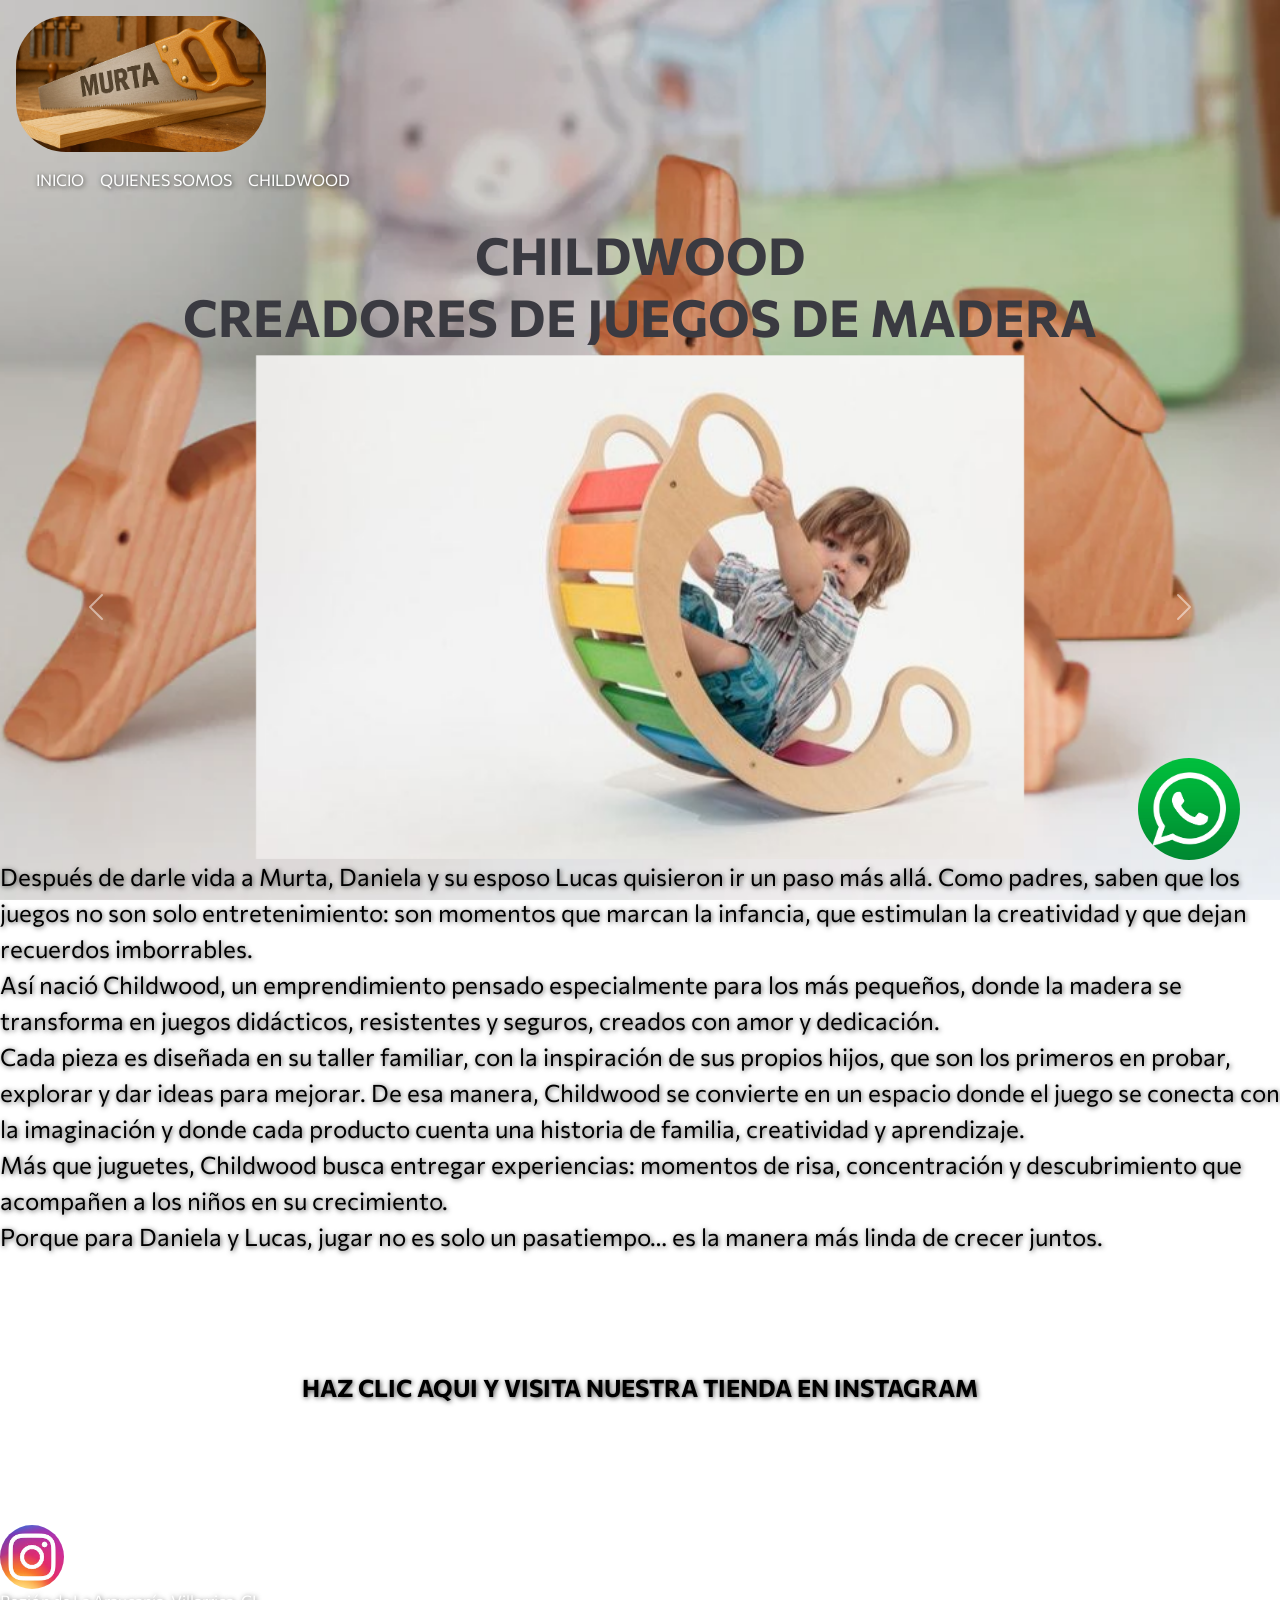
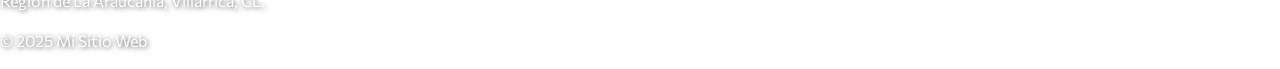
==== paginas/childwood.html @ 97a66475 "ultima correccion de html" ====
<!DOCTYPE html>
<html lang="es">

<head>
    <meta charset="UTF-8">
    <meta name="viewport" content="width=device-width, initial-scale=1.0">
    <title>CHILDWOOD</title>
    <!--LINK BOOSTRAP-->
    <link href="https://cdn.jsdelivr.net/npm/bootstrap@5.0.2/dist/css/bootstrap.min.css" rel="stylesheet"
        integrity="sha384-EVSTQN3/azprG1Anm3QDgpJLIm9Nao0Yz1ztcQTwFspd3yD65VohhpuuCOmLASjC" crossorigin="anonymous">
    <!--LINK CSS-->
    <link rel="stylesheet" href="../estilos/styless.css">
</head>

<body>

    <body class="bodychildwood">
        <!--HEADER-->
        <header class="encabezado">
            <a href="../index.html">
                <img src="../imagenes/murtalogo.jpg" alt="Logo Murta" class="logo">
            </a>

            <nav class="navbar navbar-expand-lg navbar-dark">
                <div class="container-fluid">
                    <button class="navbar-toggler" type="button" data-bs-toggle="collapse" data-bs-target="#navbarNav"
                        aria-controls="navbarNav" aria-expanded="false" aria-label="Toggle navigation">
                        <span class="navbar-toggler-icon"></span>
                    </button>
                    <div class="collapse navbar-collapse" id="navbarNav">
                        <ul class="navbar-nav">
                            <li class="nav-item"><a class="nav-link active" href="../index.html">INICIO</a></li>
                            <li class="nav-item"><a class="nav-link active" href="quienessomos.html">QUIENES SOMOS</a>
                            </li>
                            <li class="nav-item"><a class="nav-link active" href="childwood.html">CHILDWOOD</a></li>
                        </ul>
                    </div>
                </div>
            </nav>
        </header>
        <!--HEADER-->

        <main>
            <section class="childwood">
                <h1>CHILDWOOD <br> CREADORES DE JUEGOS DE MADERA</h1>
                <div id="carouselExampleControls" class="carousel slide" data-bs-ride="carousel">
                    <div class="carousel-inner">
                        <div class="carousel-item active">
                            <img src="../imagenes/juguete1.jpg" class="d-block mx-auto" alt="...">
                        </div>
                        <div class="carousel-item">
                            <img src="../imagenes/juguete2.jpg" class="d-block mx-auto" alt="...">
                        </div>
                        <div class="carousel-item">
                            <img src="../imagenes/juguete3.jpg" class="d-block mx-auto" alt="...">
                        </div>
                        <div class="carousel-item">
                            <img src="../imagenes/juguete4.jpg" class="d-block mx-auto" alt="...">
                        </div>
                    </div>
                    <button class="carousel-control-prev" type="button" data-bs-target="#carouselExampleControls"
                        data-bs-slide="prev">
                        <span class="carousel-control-prev-icon" aria-hidden="true"></span>
                        <span class="visually-hidden">Previous</span>
                    </button>
                    <button class="carousel-control-next" type="button" data-bs-target="#carouselExampleControls"
                        data-bs-slide="next">
                        <span class="carousel-control-next-icon" aria-hidden="true"></span>
                        <span class="visually-hidden">Next</span>
                    </button>
                </div>
                <p>Después de darle vida a Murta, Daniela y su esposo Lucas quisieron ir un paso más allá. Como padres,
                    saben que los juegos no son solo entretenimiento: son momentos que marcan la infancia, que estimulan
                    la creatividad y que dejan recuerdos imborrables.
                    <br>
                    Así nació Childwood, un emprendimiento pensado especialmente para los más pequeños, donde la madera
                    se transforma en juegos didácticos, resistentes y seguros, creados con amor y dedicación.
                    <br>
                    Cada pieza es diseñada en su taller familiar, con la inspiración de sus propios hijos, que son los
                    primeros en probar, explorar y dar ideas para mejorar. De esa manera, Childwood se convierte en un
                    espacio donde el juego se conecta con la imaginación y donde cada producto cuenta una historia de
                    familia, creatividad y aprendizaje.
                    <br>
                    Más que juguetes, Childwood busca entregar experiencias: momentos de risa, concentración y
                    descubrimiento que acompañen a los niños en su crecimiento.
                    <br>
                    Porque para Daniela y Lucas, jugar no es solo un pasatiempo… es la manera más linda de crecer
                    juntos.
                </p>

                <div class="clicaqui">
                    <a href="https://www.instagram.com/childwoodcl/" target="_blank">
        <h2>HAZ CLIC AQUI Y VISITA NUESTRA TIENDA EN INSTAGRAM</h2>
    </a>
                </div>
            </section>
        </main>

        <footer class="footerch">
            <a href="https://web.whatsapp.com/send?phone=56989200588" target="_blank">
                <img class="logowp" src="../imagenes/NuevoWP.jpg" alt="Logo WhatsApp">
            </a>
            <a href="https://www.instagram.com/childwoodcl/" target="_blank">
                <img src="../imagenes/ig.jpg" alt="Logo Instagram">
            </a>
            <p>Región de La Araucanía, Villarrica, CL.</p>
            <p>© 2025 Mi Sitio Web</p>
        </footer>
        <script src="https://cdn.jsdelivr.net/npm/bootstrap@5.0.2/dist/js/bootstrap.bundle.min.js"
            integrity="sha384-MrcW6ZMFYlzcLA8Nl+NtUVF0sA7MsXsP1UyJoMp4YLEuNSfAP+JcXn/tWtIaxVXM"
            crossorigin="anonymous"></script>
    </body>

</html>
---- estilos/styless.css ----
@import url('https://fonts.googleapis.com/css2?family=Commissioner:wght@100..900&display=swap');
* {
    margin: 0;
    padding: 0;
    box-sizing: border-box;
}

/*-------------------------------MAQUETADO DEL INDEX-------------------------------*/

    /*HEADER*/

body{
    font-family: "Commissioner", sans-serif;
}
.bodyindex{
    background-image: url("../imagenes/corte-router-cnc.jpg");
    background-size: cover;
    background-position: center;
    background-attachment: fixed;
}
/*.encabezado, .principal, .cotizar, footer {
    background-image: url("../imagenes/corte-router-cnc.jpg");
    background-size: cover;
    background-position: center;
    background-attachment: fixed; 
}*/
.encabezado {
    padding: 1rem;
    color: white;
    text-shadow: 1px 1px 5px rgba(0,0,0,0.7);
}
.logo {
    width: 20%;
    border-radius: 50px;
}

.navbar {
  background: transparent !important;
  display: flex;
  justify-content: center;
}


    /*MAIN*/

.principal {
    height: 100vh;
    display: flex;
    align-items: center;
    justify-content: center;
    color: white;
    text-shadow: 2px 2px 8px rgba(0,0,0,0.7);
}
.principal h1{
    font-weight: bold;
    font-size: 3.2rem;
    text-align: center;
    color: white;
}

.cotizar {
  text-align: center;
  margin-bottom: 0;
  padding: 0;
}

.cotizar h2 {
  font-weight: bold;
  font-size: 1.8rem;
  margin: 0;
  padding: 0;
  text-align: center;
  color: white;
  text-shadow: 2px 2px 8px rgba(0,0,0,0.7);
}

.card-group{
    margin-bottom: 0;
}
.clicaqui {
    text-align: center;
    margin: 30px auto;
}

.clicaqui h2 {
    display: inline-block;          /* permite que el H2 tenga fondo y padding */
    padding: 20px 40px;             /* espacio dentro del óvalo */
    border-radius: 50px;            /* óvalo redondeado */
    background-color: #ffffff;      /* fondo blanco */
    color: #000000;                 /* texto negro */
    font-size: 24px;
    font-weight: 700;
    cursor: pointer;                /* indica que es clickeable */
    transition: background-color 0.3s, color 0.3s; /* transición suave */
}

/* Hover: fondo negro y texto blanco */
.clicaqui h2:hover {
    background-color: #000000;
    color: #ffffff;
}
/*-------------------------------MAQUETADO DE QUIENES SOMOS-------------------------------*/

    /*HEADER*/
.bodyqs{
    background-image: url("../imagenes/carpinteria3jpg.jpg");
    background-size: cover;
    background-position: center;
    background-attachment: fixed;
}
.encabezado{
    padding: 1rem;
    color: white;
    text-shadow: 1px 1px 5px rgba(0,0,0,0.7);
}
/*.childwood,.encabezadoch, .footerch {
    background-image: url("../imagenes/conejitos.jpg");
    background-size: cover;
    background-position: center;
    background-attachment: fixed;
}*/
    /*MAIN*/
.cuerpoqs h1{
    font-weight: bold;
    font-size: 3.5rem;
    text-align: center;
    color: white;
    text-shadow: 1px 1px 5px rgba(0,0,0,0.7)
}
.cuerpoqs p{
    font-size: 1.5rem;
    color: white;
    text-shadow: 1px 1px 5px rgba(0,0,0,0.7);
    margin-bottom: 0;
}
.dani {
    display: block;
    margin: 0 auto;
    width: 60%;
}

/*-------------------------------MAQUETADO DE CHILDWOOD-------------------------------*/

    /*HEADER*/

.bodychildwood{
    background-image: url("../imagenes/conejitos.jpg");
    background-size: cover;
    background-position: center;
    background-attachment: fixed;
}
    /*MAIN*/

.childwood h1{
    font-weight: bold;
    font-size: 3.2rem;
    text-align: center;
    color: rgb(58, 58, 65);
}
.childwood p{
font-size: 1.5rem;
    color: black;
    text-shadow: 1px 1px 5px rgba(0,0,0,0.7);
    margin-bottom: 0;
}
.clicaqui{
    padding: 3rem;
    font-weight: bold;
    font-size: 3.5rem;
    text-align: center;
    color: white;
    text-shadow: 1px 1px 5px rgba(0,0,0,0.7)
}
.carousel-inner img {
  width: 60%;  
  object-fit: contain;
}
    /*FOOTER*/
footer{
    margin-top: 0;
    padding-top: 1rem;
    color: white;
    text-shadow: 1px 1px 5px rgba(0,0,0,0.7);
}

footer img{
    width: 5%;
    margin-top: auto;
    border-radius: 50%;
}

.logowp{
    position: fixed;
    bottom: 40px;
    right: 40px;
    width: 8%;
}
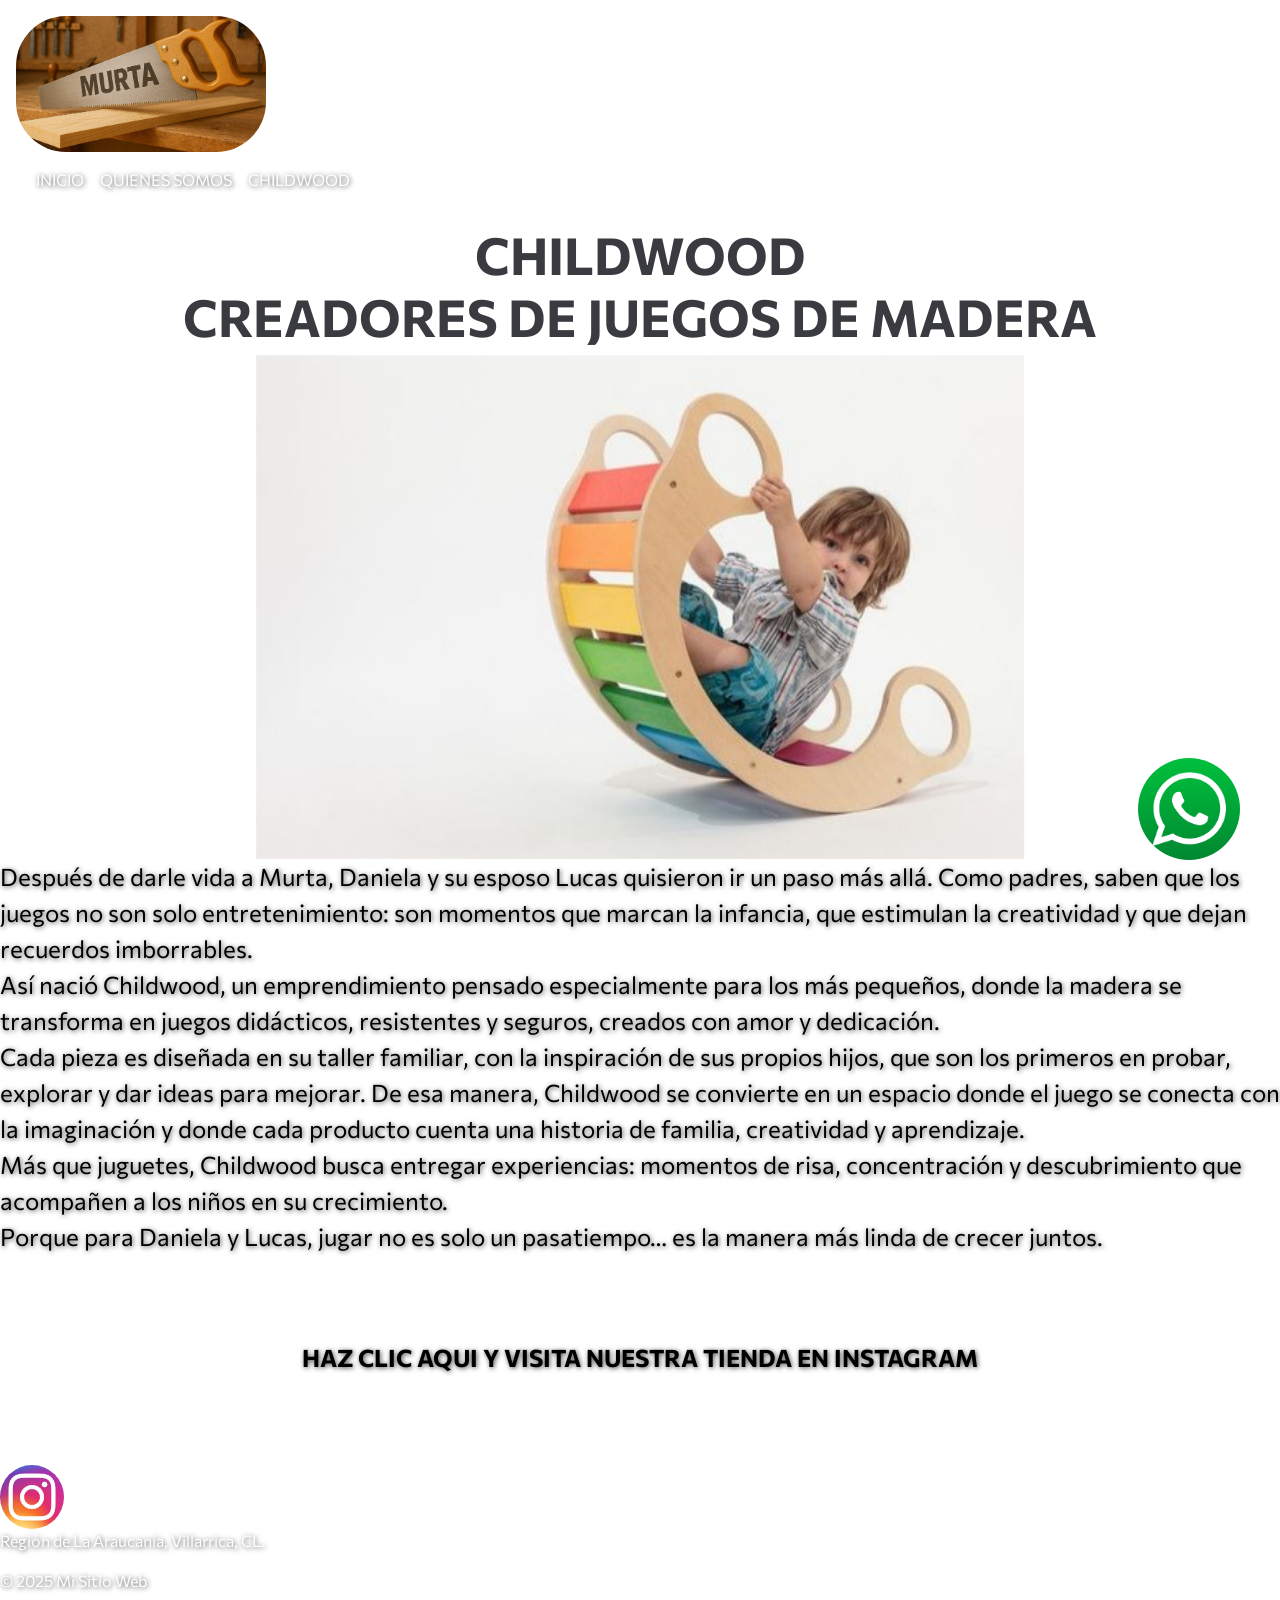
==== commit a5d2b967: "agregando scss" ====
--- a/paginas/childwood.html
+++ b/paginas/childwood.html
@@ -90,8 +90,8 @@
 
                 <div class="clicaqui">
                     <a href="https://www.instagram.com/childwoodcl/" target="_blank">
-        <h2>HAZ CLIC AQUI Y VISITA NUESTRA TIENDA EN INSTAGRAM</h2>
-    </a>
+                        <h2>HAZ CLIC AQUI Y VISITA NUESTRA TIENDA EN INSTAGRAM</h2>
+                    </a>
                 </div>
             </section>
         </main>
--- a/estilos/styless.css
+++ b/estilos/styless.css
@@ -1,5 +1,5 @@
 @import url('https://fonts.googleapis.com/css2?family=Commissioner:wght@100..900&display=swap');
-* {
+* {/*EXTEND*/
     margin: 0;
     padding: 0;
     box-sizing: border-box;
@@ -9,32 +9,20 @@
 
     /*HEADER*/
 
-body{
+body{/*EXTEND*/
     font-family: "Commissioner", sans-serif;
 }
-.bodyindex{
-    background-image: url("../imagenes/corte-router-cnc.jpg");
-    background-size: cover;
-    background-position: center;
-    background-attachment: fixed;
-}
-/*.encabezado, .principal, .cotizar, footer {
-    background-image: url("../imagenes/corte-router-cnc.jpg");
-    background-size: cover;
-    background-position: center;
-    background-attachment: fixed; 
-}*/
-.encabezado {
+.encabezado {/*EXTEND*/
     padding: 1rem;
     color: white;
     text-shadow: 1px 1px 5px rgba(0,0,0,0.7);
 }
-.logo {
+.logo {/*EXTEND*/
     width: 20%;
     border-radius: 50px;
 }
 
-.navbar {
+.navbar {/*EXTEND*/
   background: transparent !important;
   display: flex;
   justify-content: center;
@@ -43,46 +31,12 @@
 
     /*MAIN*/
 
-.principal {
-    height: 100vh;
-    display: flex;
-    align-items: center;
-    justify-content: center;
-    color: white;
-    text-shadow: 2px 2px 8px rgba(0,0,0,0.7);
-}
-.principal h1{
-    font-weight: bold;
-    font-size: 3.2rem;
-    text-align: center;
-    color: white;
-}
+/*.clicaqui {/*EXTEND*/
+    /*text-align: center;
+    /*margin: 30px auto;*/
 
-.cotizar {
-  text-align: center;
-  margin-bottom: 0;
-  padding: 0;
-}
 
-.cotizar h2 {
-  font-weight: bold;
-  font-size: 1.8rem;
-  margin: 0;
-  padding: 0;
-  text-align: center;
-  color: white;
-  text-shadow: 2px 2px 8px rgba(0,0,0,0.7);
-}
-
-.card-group{
-    margin-bottom: 0;
-}
-.clicaqui {
-    text-align: center;
-    margin: 30px auto;
-}
-
-.clicaqui h2 {
+.clicaqui h2 {/*EXTEND*/
     display: inline-block;          /* permite que el H2 tenga fondo y padding */
     padding: 20px 40px;             /* espacio dentro del óvalo */
     border-radius: 50px;            /* óvalo redondeado */
@@ -95,30 +49,19 @@
 }
 
 /* Hover: fondo negro y texto blanco */
-.clicaqui h2:hover {
+.clicaqui h2:hover {/*EXTEND*/
     background-color: #000000;
     color: #ffffff;
 }
 /*-------------------------------MAQUETADO DE QUIENES SOMOS-------------------------------*/
 
     /*HEADER*/
-.bodyqs{
-    background-image: url("../imagenes/carpinteria3jpg.jpg");
-    background-size: cover;
-    background-position: center;
-    background-attachment: fixed;
-}
 .encabezado{
     padding: 1rem;
     color: white;
     text-shadow: 1px 1px 5px rgba(0,0,0,0.7);
 }
-/*.childwood,.encabezadoch, .footerch {
-    background-image: url("../imagenes/conejitos.jpg");
-    background-size: cover;
-    background-position: center;
-    background-attachment: fixed;
-}*/
+
     /*MAIN*/
 .cuerpoqs h1{
     font-weight: bold;
@@ -143,12 +86,6 @@
 
     /*HEADER*/
 
-.bodychildwood{
-    background-image: url("../imagenes/conejitos.jpg");
-    background-size: cover;
-    background-position: center;
-    background-attachment: fixed;
-}
     /*MAIN*/
 
 .childwood h1{
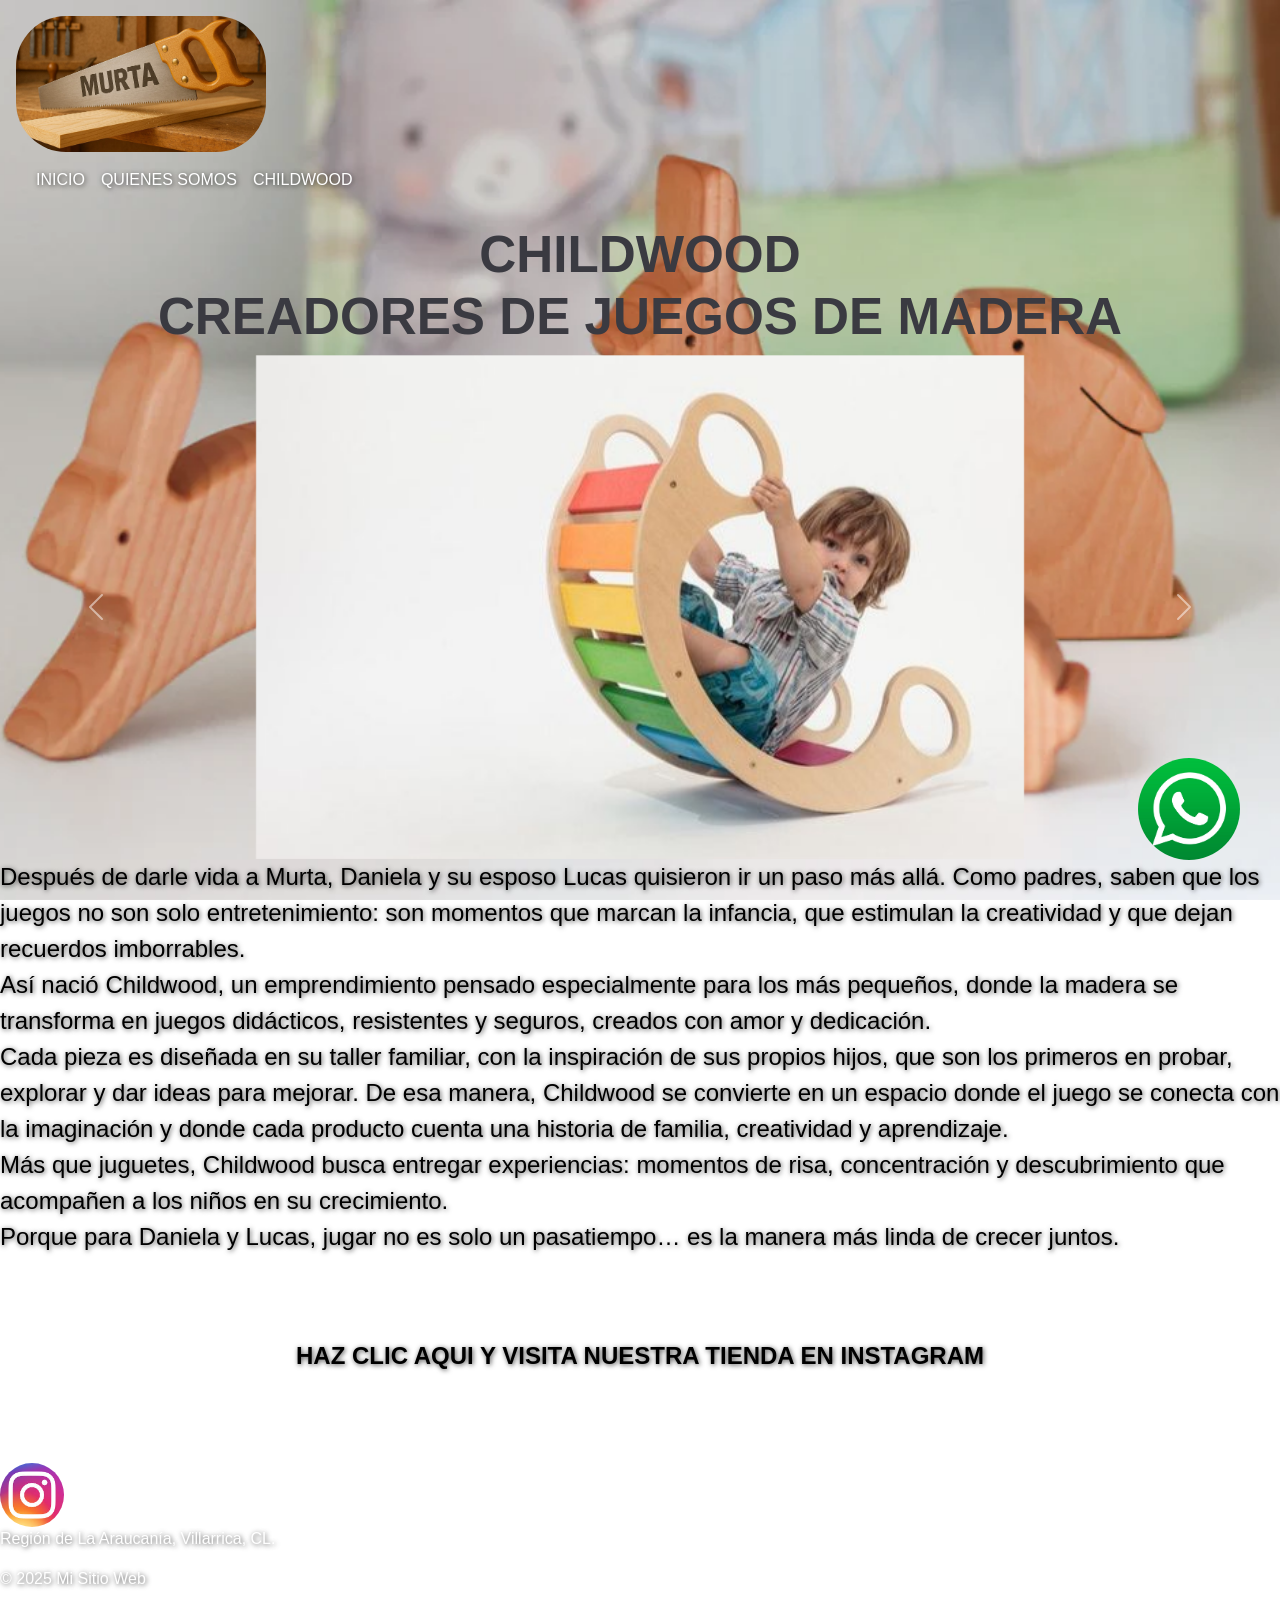
==== commit 67100166: "Avanzando con scss" ====
--- a/paginas/childwood.html
+++ b/paginas/childwood.html
@@ -9,7 +9,7 @@
     <link href="https://cdn.jsdelivr.net/npm/bootstrap@5.0.2/dist/css/bootstrap.min.css" rel="stylesheet"
         integrity="sha384-EVSTQN3/azprG1Anm3QDgpJLIm9Nao0Yz1ztcQTwFspd3yD65VohhpuuCOmLASjC" crossorigin="anonymous">
     <!--LINK CSS-->
-    <link rel="stylesheet" href="../estilos/styless.css">
+    <link rel="stylesheet" href="../estilos/estilos.css">
 </head>
 
 <body>
--- a/estilos/estilos.css
+++ b/estilos/estilos.css
@@ -0,0 +1,172 @@
+@charset "UTF-8";
+.logo { /*EXTEND*/
+  width: 20%;
+  border-radius: 50px;
+}
+
+.encabezado { /*EXTEND*/
+  padding: 1rem;
+  color: white;
+  text-shadow: 1px 1px 5px rgba(0, 0, 0, 0.7);
+}
+
+.navbar { /*EXTEND*/
+  background: transparent !important;
+  display: flex;
+  justify-content: center;
+}
+
+.clicaqui h2 { /*EXTEND*/
+  display: inline-block; /* permite que el H2 tenga fondo y padding */
+  padding: 20px 40px; /* espacio dentro del óvalo */
+  border-radius: 50px; /* óvalo redondeado */
+  background-color: #ffffff; /* fondo blanco */
+  color: #000000; /* texto negro */
+  font-size: 24px;
+  font-weight: 700;
+  cursor: pointer; /* indica que es clickeable */
+  transition: background-color 0.3s, color 0.3s; /* transición suave */
+}
+
+/* Hover: fondo negro y texto blanco */
+.clicaqui h2:hover { /*EXTEND*/
+  background-color: #000000;
+  color: #ffffff;
+}
+
+.clicaqui {
+  padding: 3rem;
+  font-weight: bold;
+  font-size: 3.5rem;
+  text-align: center;
+  color: white;
+  text-shadow: 1px 1px 5px rgba(0, 0, 0, 0.7);
+}
+
+footer {
+  margin-top: 0;
+  padding-top: 1rem;
+  color: white;
+  text-shadow: 1px 1px 5px rgba(0, 0, 0, 0.7);
+}
+
+footer img {
+  width: 5%;
+  margin-top: auto;
+  border-radius: 50%;
+}
+
+.logowp {
+  position: fixed;
+  bottom: 40px;
+  right: 40px;
+  width: 8%;
+}
+
+body { /*EXTEND*/
+  font-family: "Commissioner", sans-serif;
+}
+
+.bodyindex {
+  background-image: url("../imagenes/corte-router-cnc.jpg");
+  background-size: cover;
+  background-position: center;
+  background-attachment: fixed;
+}
+
+.principal {
+  height: 100vh;
+  display: flex;
+  align-items: center;
+  justify-content: center;
+  color: white;
+  text-shadow: 2px 2px 8px rgba(0, 0, 0, 0.7);
+}
+.principal h1 {
+  font-weight: bold;
+  font-size: 3.2rem;
+  text-align: center;
+  color: white;
+}
+
+.cotizar {
+  text-align: center;
+  margin-bottom: 0;
+  padding: 0;
+}
+.cotizar h2 {
+  font-weight: bold;
+  font-size: 1.8rem;
+  margin: 0;
+  padding: 0;
+  text-align: center;
+  color: white;
+  text-shadow: 2px 2px 8px rgba(0, 0, 0, 0.7);
+}
+
+.card-group {
+  margin-bottom: 0;
+}
+
+.bodyqs {
+  background-image: url("../imagenes/carpinteria3jpg.jpg");
+  background-size: cover;
+  background-position: center;
+  background-attachment: fixed;
+}
+
+.cuerpoqs h1 {
+  font-weight: bold;
+  font-size: 3.5rem;
+  text-align: center;
+  color: white;
+  text-shadow: 1px 1px 5px rgba(0, 0, 0, 0.7);
+}
+.cuerpoqs p {
+  font-size: 1.5rem;
+  color: white;
+  text-shadow: 1px 1px 5px rgba(0, 0, 0, 0.7);
+  margin-bottom: 0;
+}
+.cuerpoqs .dani {
+  display: block;
+  margin: 0 auto;
+  width: 60%;
+}
+
+.bodychildwood {
+  background-image: url("../imagenes/conejitos.jpg");
+  background-size: cover;
+  background-position: center;
+  background-attachment: fixed;
+}
+
+.childwood h1 {
+  font-weight: bold;
+  font-size: 3.2rem;
+  text-align: center;
+  color: rgb(58, 58, 65);
+}
+
+.childwood p {
+  font-size: 1.5rem;
+  color: black;
+  text-shadow: 1px 1px 5px rgba(0, 0, 0, 0.7);
+  margin-bottom: 0;
+}
+
+.clicaqui {
+  padding: 3rem;
+  font-weight: bold;
+  font-size: 3.5rem;
+  text-align: center;
+  color: white;
+  text-shadow: 1px 1px 5px rgba(0, 0, 0, 0.7);
+}
+
+.carousel-inner img {
+  width: 60%;
+  object-fit: contain;
+}
+
+/*# sourceMappingURL=estilos.css.map */
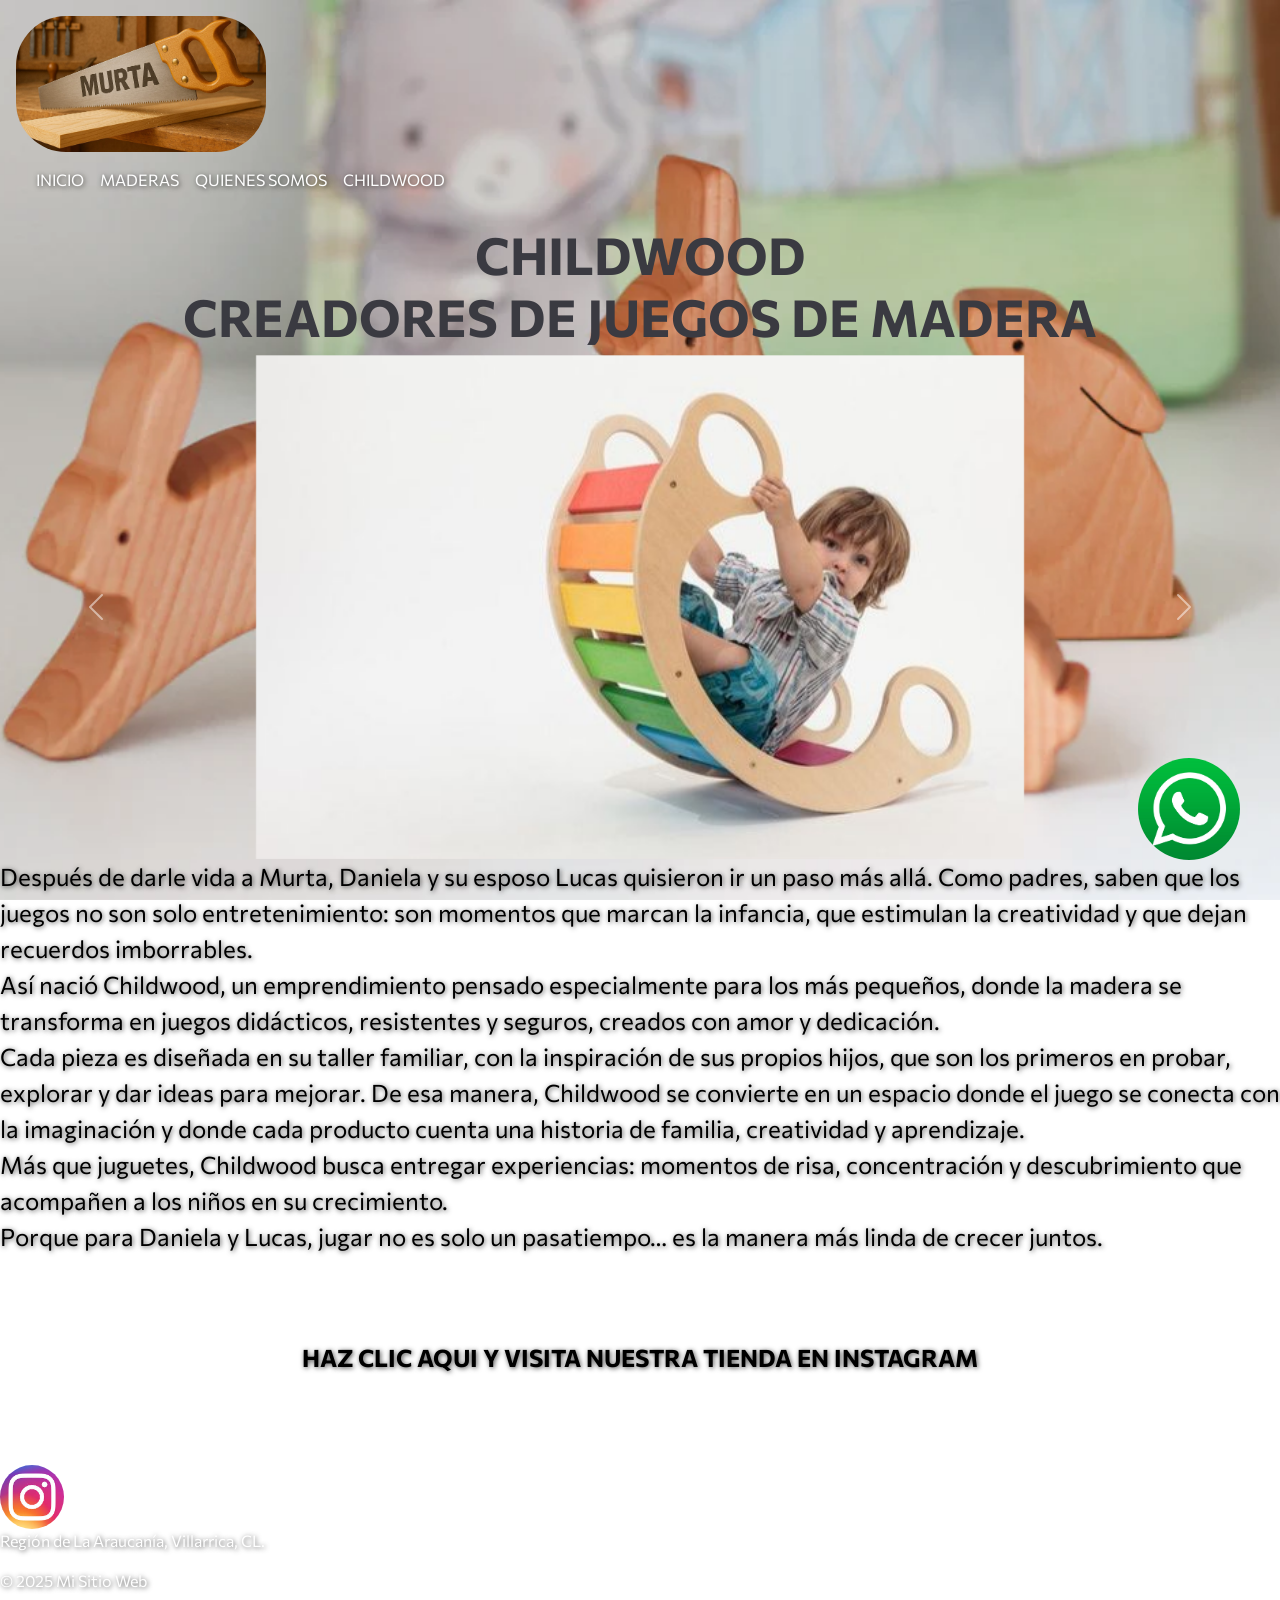
==== commit 19014387: "modificando rutas para maderas" ====
--- a/paginas/childwood.html
+++ b/paginas/childwood.html
@@ -11,8 +11,6 @@
     <!--LINK CSS-->
     <link rel="stylesheet" href="../estilos/estilos.css">
 </head>
-
-<body>
 
     <body class="bodychildwood">
         <!--HEADER-->
@@ -29,10 +27,10 @@
                     </button>
                     <div class="collapse navbar-collapse" id="navbarNav">
                         <ul class="navbar-nav">
-                            <li class="nav-item"><a class="nav-link active" href="../index.html">INICIO</a></li>
-                            <li class="nav-item"><a class="nav-link active" href="quienessomos.html">QUIENES SOMOS</a>
-                            </li>
-                            <li class="nav-item"><a class="nav-link active" href="childwood.html">CHILDWOOD</a></li>
+                        <li class="nav-item"><a class="nav-link active" href="../index.html">INICIO</a></li>
+                        <li class="nav-item"><a class="nav-link active" href="maderas.html">MADERAS</a></li>
+                        <li class="nav-item"><a class="nav-link active" href="quienessomos.html">QUIENES SOMOS</a></li>
+                        <li class="nav-item"><a class="nav-link active" href="childwood.html">CHILDWOOD</a></li>
                         </ul>
                     </div>
                 </div>
--- a/estilos/estilos.css
+++ b/estilos/estilos.css
@@ -1,46 +1,48 @@
-@charset "UTF-8";
-.logo { /*EXTEND*/
+@import url("https://fonts.googleapis.com/css2?family=Commissioner:wght@100..900&display=swap");
+* {
+  margin: 0;
+  padding: 0;
+  box-sizing: border-box;
+}
+
+body {
+  font-family: "Commissioner", sans-serif;
+}
+
+.bodyindex, .bodymadera, .bodychildwood, .bodyqs {
+  background-image: url("../imagenes/corte-router-cnc.jpg");
+  background-size: cover;
+  background-position: center;
+  background-attachment: fixed;
+}
+
+.bodyqs {
+  background-image: url("../imagenes/carpinteria3jpg.jpg");
+}
+
+.bodychildwood {
+  background-image: url("../imagenes/conejitos.jpg");
+}
+
+.bodymadera {
+  background-image: url("../imagenes/Arboles-madera.jpg");
+}
+
+.logo {
   width: 20%;
   border-radius: 50px;
 }
 
-.encabezado { /*EXTEND*/
+.encabezado {
   padding: 1rem;
   color: white;
   text-shadow: 1px 1px 5px rgba(0, 0, 0, 0.7);
 }
 
-.navbar { /*EXTEND*/
+.navbar {
   background: transparent !important;
   display: flex;
   justify-content: center;
-}
-
-.clicaqui h2 { /*EXTEND*/
-  display: inline-block; /* permite que el H2 tenga fondo y padding */
-  padding: 20px 40px; /* espacio dentro del óvalo */
-  border-radius: 50px; /* óvalo redondeado */
-  background-color: #ffffff; /* fondo blanco */
-  color: #000000; /* texto negro */
-  font-size: 24px;
-  font-weight: 700;
-  cursor: pointer; /* indica que es clickeable */
-  transition: background-color 0.3s, color 0.3s; /* transición suave */
-}
-
-/* Hover: fondo negro y texto blanco */
-.clicaqui h2:hover { /*EXTEND*/
-  background-color: #000000;
-  color: #ffffff;
-}
-
-.clicaqui {
-  padding: 3rem;
-  font-weight: bold;
-  font-size: 3.5rem;
-  text-align: center;
-  color: white;
-  text-shadow: 1px 1px 5px rgba(0, 0, 0, 0.7);
 }
 
 footer {
@@ -63,15 +65,34 @@
   width: 8%;
 }
 
-body { /*EXTEND*/
+.clicaqui h2 {
+  display: inline-block;
+  padding: 20px 40px;
+  border-radius: 50px;
+  background-color: #ffffff;
+  color: #000000;
+  font-size: 24px;
+  font-weight: 700;
+  cursor: pointer;
+  transition: background-color 0.3s, color 0.3s;
+}
+
+.clicaqui h2:hover {
+  background-color: #000000;
+  color: #ffffff;
+}
+
+.clicaqui {
+  padding: 3rem;
+  font-weight: bold;
+  font-size: 3.5rem;
+  text-align: center;
+  color: white;
+  text-shadow: 1px 1px 5px rgba(0, 0, 0, 0.7);
+}
+
+body {
   font-family: "Commissioner", sans-serif;
-}
-
-.bodyindex {
-  background-image: url("../imagenes/corte-router-cnc.jpg");
-  background-size: cover;
-  background-position: center;
-  background-attachment: fixed;
 }
 
 .principal {
@@ -108,11 +129,54 @@
   margin-bottom: 0;
 }
 
-.bodyqs {
-  background-image: url("../imagenes/carpinteria3jpg.jpg");
-  background-size: cover;
-  background-position: center;
-  background-attachment: fixed;
+.principal {
+  height: 100vh;
+  display: flex;
+  align-items: center;
+  justify-content: center;
+  color: white;
+  text-shadow: 2px 2px 8px rgba(0, 0, 0, 0.7);
+}
+.principal h1 {
+  font-weight: bold;
+  font-size: 3.2rem;
+  text-align: center;
+  color: white;
+}
+
+.cuerpo {
+  text-align: center;
+  margin-bottom: 0;
+  padding: 0;
+}
+.cuerpo h2 {
+  font-weight: bold;
+  font-size: 1.3rem;
+  margin: 0;
+  padding: 1rem 0;
+  width: 100%;
+  text-align: center;
+  color: white;
+  background-color: #000000;
+  text-shadow: 2px 2px 8px rgba(0, 0, 0, 0.7);
+}
+
+.tiposmadera {
+  display: grid;
+  grid-template-columns: repeat(auto-fit, minmax(250px, 1fr));
+  gap: 1rem;
+  padding: 2rem;
+  justify-items: center;
+}
+.tiposmadera img {
+  width: 100%;
+  height: auto;
+  border-radius: 10px;
+  box-shadow: 2px 2px 10px rgba(0, 0, 0, 0.3);
+  transition: transform 0.3s ease-in-out;
+}
+.tiposmadera img:hover {
+  transform: scale(1.05);
 }
 
 .cuerpoqs h1 {
@@ -134,13 +198,6 @@
   width: 60%;
 }
 
-.bodychildwood {
-  background-image: url("../imagenes/conejitos.jpg");
-  background-size: cover;
-  background-position: center;
-  background-attachment: fixed;
-}
-
 .childwood h1 {
   font-weight: bold;
   font-size: 3.2rem;
@@ -169,4 +226,23 @@
   object-fit: contain;
 }
 
+.logo {
+  width: 20%;
+  border-radius: 50px;
+  /* Tablet */
+}
+@media (min-width: 768px) and (max-width: 1023px) {
+  .logo {
+    width: 30%;
+  }
+}
+.logo {
+  /* Celular */
+}
+@media (max-width: 767px) {
+  .logo {
+    width: 40%;
+  }
+}
+
 /*# sourceMappingURL=estilos.css.map */
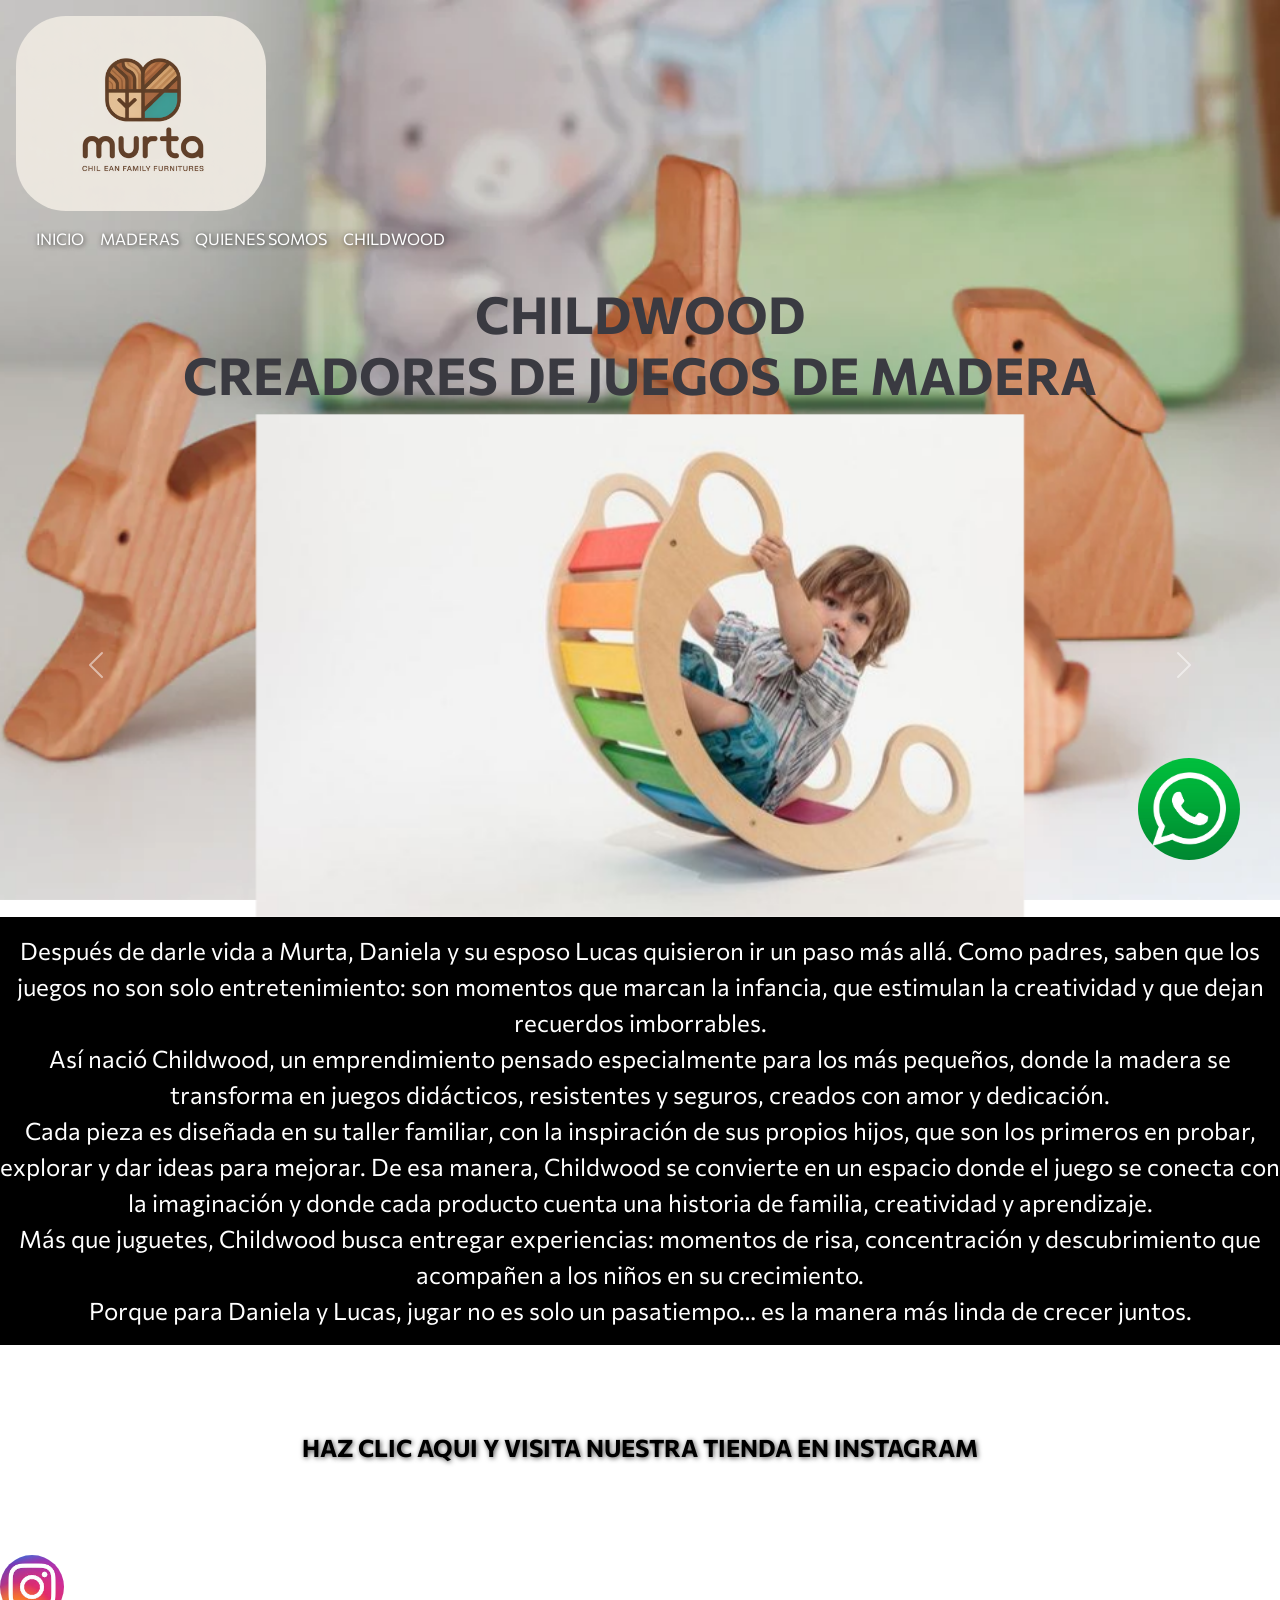
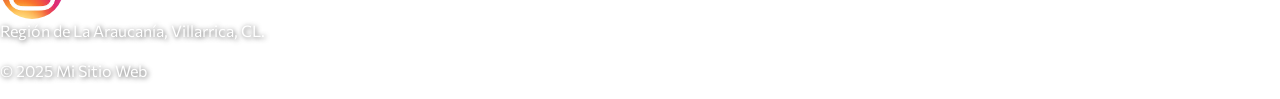
==== commit 3172a934: "logo cambiado" ====
--- a/paginas/childwood.html
+++ b/paginas/childwood.html
@@ -16,7 +16,7 @@
         <!--HEADER-->
         <header class="encabezado">
             <a href="../index.html">
-                <img src="../imagenes/murtalogo.jpg" alt="Logo Murta" class="logo">
+                <img src="../imagenes/logomurtacfc2.png" alt="Logo Murta" class="logo">
             </a>
 
             <nav class="navbar navbar-expand-lg navbar-dark">
--- a/estilos/estilos.css
+++ b/estilos/estilos.css
@@ -25,7 +25,7 @@
 }
 
 .bodymadera {
-  background-image: url("../imagenes/Arboles-madera.jpg");
+  background-image: url("../imagenes/raiz.jpg");
 }
 
 .logo {
@@ -188,9 +188,14 @@
 }
 .cuerpoqs p {
   font-size: 1.5rem;
-  color: white;
-  text-shadow: 1px 1px 5px rgba(0, 0, 0, 0.7);
-  margin-bottom: 0;
+  text-shadow: 1px 1px 5px rgba(0, 0, 0, 0.7);
+  margin-bottom: 0;
+  padding: 1rem 0;
+  width: 100%;
+  text-align: center;
+  color: white;
+  background-color: #000000;
+  text-shadow: 2px 2px 8px rgba(0, 0, 0, 0.7);
 }
 .cuerpoqs .dani {
   display: block;
@@ -207,9 +212,14 @@
 
 .childwood p {
   font-size: 1.5rem;
-  color: black;
-  text-shadow: 1px 1px 5px rgba(0, 0, 0, 0.7);
-  margin-bottom: 0;
+  text-shadow: 1px 1px 5px rgba(0, 0, 0, 0.7);
+  margin-bottom: 0;
+  padding: 1rem 0;
+  width: 100%;
+  text-align: center;
+  color: white;
+  background-color: #000000;
+  text-shadow: 2px 2px 8px rgba(0, 0, 0, 0.7);
 }
 
 .clicaqui {
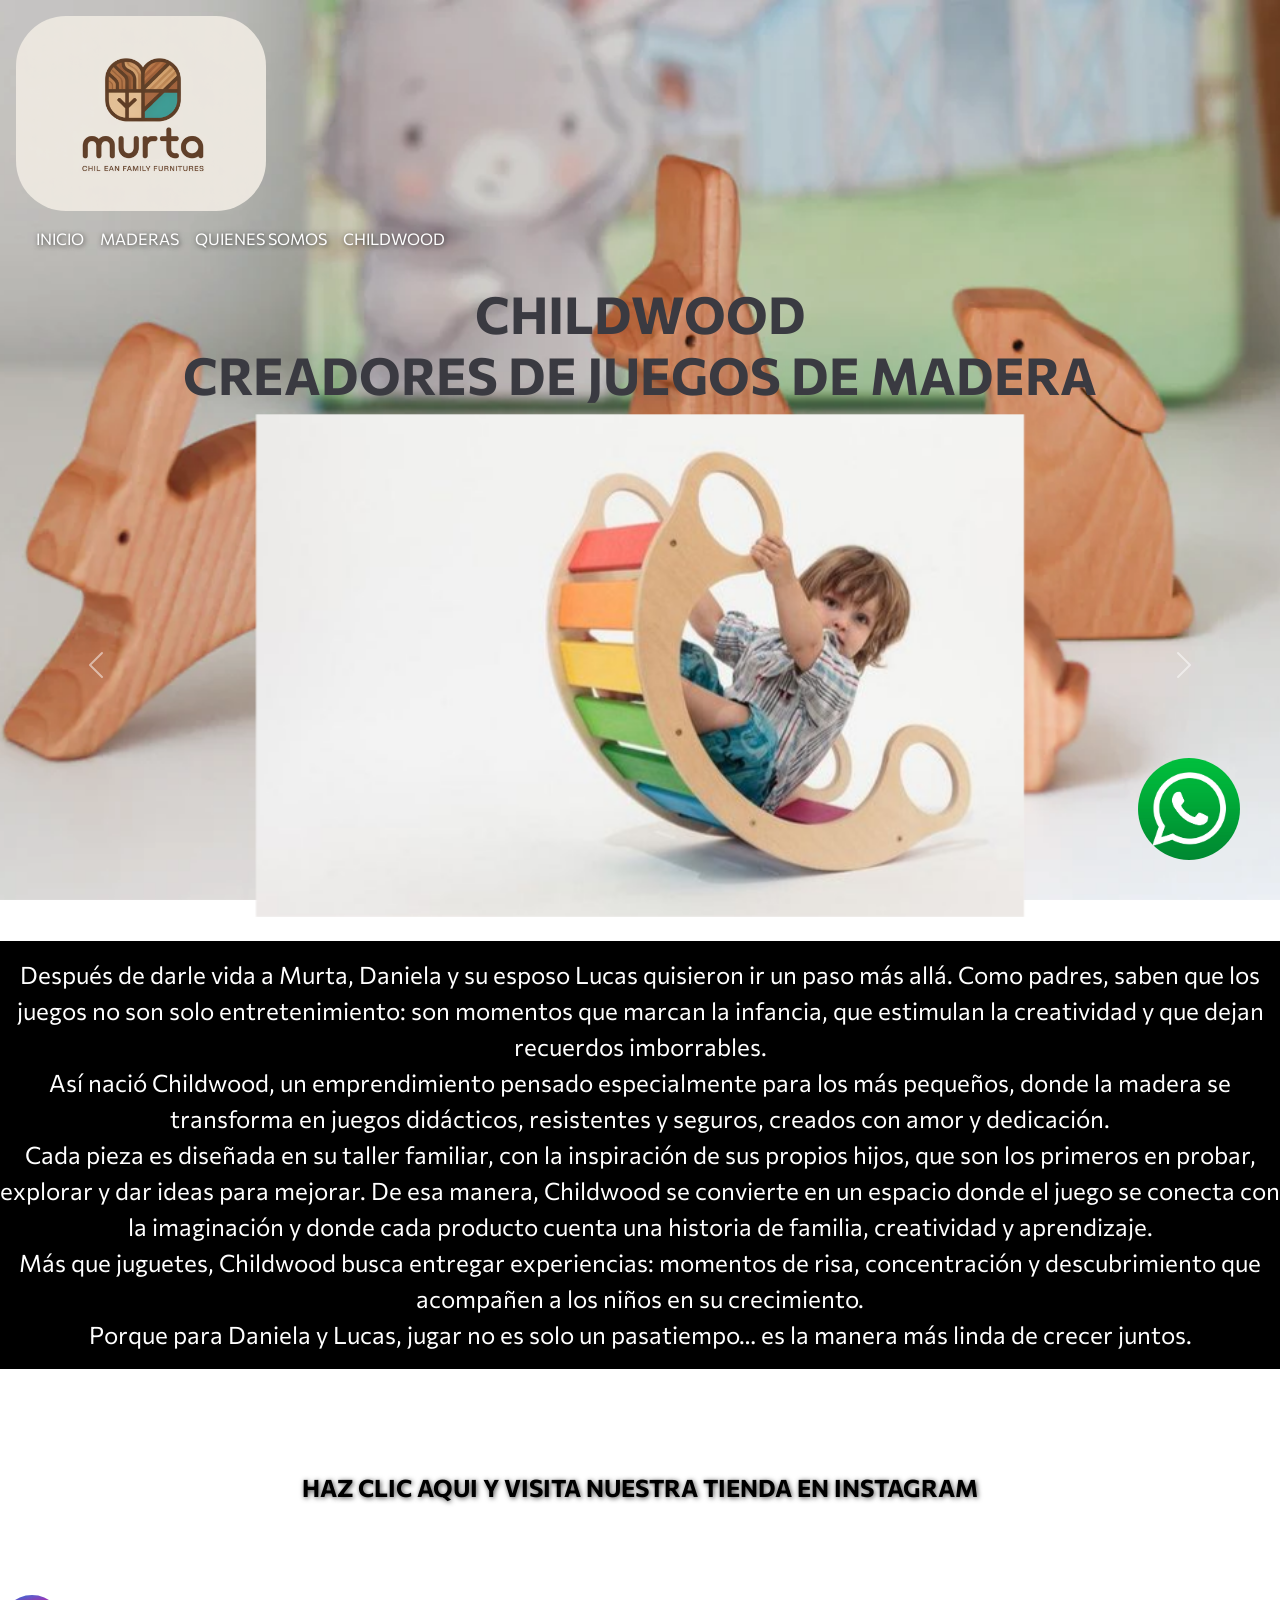
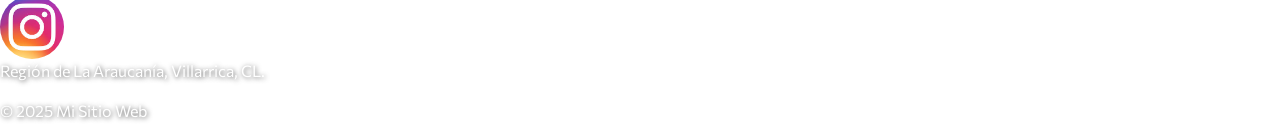
==== commit c9c0d02e: "Favicon agregado" ====
--- a/paginas/childwood.html
+++ b/paginas/childwood.html
@@ -10,6 +10,7 @@
         integrity="sha384-EVSTQN3/azprG1Anm3QDgpJLIm9Nao0Yz1ztcQTwFspd3yD65VohhpuuCOmLASjC" crossorigin="anonymous">
     <!--LINK CSS-->
     <link rel="stylesheet" href="../estilos/estilos.css">
+    <link rel="icon" href="../imagenes/favicon.png" type="image/png">
 </head>
 
     <body class="bodychildwood">
--- a/estilos/estilos.css
+++ b/estilos/estilos.css
@@ -1,4 +1,34 @@
 @import url("https://fonts.googleapis.com/css2?family=Commissioner:wght@100..900&display=swap");
+.principal {
+  height: 100vh;
+  display: flex;
+  align-items: center;
+  justify-content: center;
+  color: white;
+  text-shadow: 2px 2px 8px rgba(0, 0, 0, 0.7);
+}
+.principal h1 {
+  font-weight: bold;
+  font-size: 3.2rem;
+  text-align: center;
+  color: white;
+}
+
+.cotizar {
+  text-align: center;
+  margin-bottom: 0;
+  padding: 0;
+}
+.cotizar h2 {
+  font-weight: bold;
+  font-size: 1.8rem;
+  margin: 0;
+  padding: 0;
+  text-align: center;
+  color: white;
+  text-shadow: 2px 2px 8px rgba(0, 0, 0, 0.7);
+}
+
 * {
   margin: 0;
   padding: 0;
@@ -10,7 +40,7 @@
 }
 
 .bodyindex, .bodymadera, .bodychildwood, .bodyqs {
-  background-image: url("../imagenes/corte-router-cnc.jpg");
+  background-image: url("../imagenes/fondorouter.jpg");
   background-size: cover;
   background-position: center;
   background-attachment: fixed;
@@ -35,7 +65,7 @@
 
 .encabezado {
   padding: 1rem;
-  color: white;
+  color: #ffffff;
   text-shadow: 1px 1px 5px rgba(0, 0, 0, 0.7);
 }
 
@@ -48,7 +78,7 @@
 footer {
   margin-top: 0;
   padding-top: 1rem;
-  color: white;
+  color: #ffffff;
   text-shadow: 1px 1px 5px rgba(0, 0, 0, 0.7);
 }
 
@@ -87,78 +117,8 @@
   font-weight: bold;
   font-size: 3.5rem;
   text-align: center;
-  color: white;
-  text-shadow: 1px 1px 5px rgba(0, 0, 0, 0.7);
-}
-
-body {
-  font-family: "Commissioner", sans-serif;
-}
-
-.principal {
-  height: 100vh;
-  display: flex;
-  align-items: center;
-  justify-content: center;
-  color: white;
-  text-shadow: 2px 2px 8px rgba(0, 0, 0, 0.7);
-}
-.principal h1 {
-  font-weight: bold;
-  font-size: 3.2rem;
-  text-align: center;
-  color: white;
-}
-
-.cotizar {
-  text-align: center;
-  margin-bottom: 0;
-  padding: 0;
-}
-.cotizar h2 {
-  font-weight: bold;
-  font-size: 1.8rem;
-  margin: 0;
-  padding: 0;
-  text-align: center;
-  color: white;
-  text-shadow: 2px 2px 8px rgba(0, 0, 0, 0.7);
-}
-
-.card-group {
-  margin-bottom: 0;
-}
-
-.principal {
-  height: 100vh;
-  display: flex;
-  align-items: center;
-  justify-content: center;
-  color: white;
-  text-shadow: 2px 2px 8px rgba(0, 0, 0, 0.7);
-}
-.principal h1 {
-  font-weight: bold;
-  font-size: 3.2rem;
-  text-align: center;
-  color: white;
-}
-
-.cuerpo {
-  text-align: center;
-  margin-bottom: 0;
-  padding: 0;
-}
-.cuerpo h2 {
-  font-weight: bold;
-  font-size: 1.3rem;
-  margin: 0;
-  padding: 1rem 0;
-  width: 100%;
-  text-align: center;
-  color: white;
-  background-color: #000000;
-  text-shadow: 2px 2px 8px rgba(0, 0, 0, 0.7);
+  color: #ffffff;
+  text-shadow: 1px 1px 5px rgba(0, 0, 0, 0.7);
 }
 
 .tiposmadera {
@@ -179,21 +139,102 @@
   transform: scale(1.05);
 }
 
+.logo {
+  width: 20%;
+  border-radius: 50px;
+  /* Tablet */
+}
+@media (min-width: 768px) and (max-width: 1023px) {
+  .logo {
+    width: 30%;
+  }
+}
+.logo {
+  /* Celular */
+}
+@media (max-width: 767px) {
+  .logo {
+    width: 40%;
+  }
+}
+
+.principal {
+  height: 100vh;
+  display: flex;
+  align-items: center;
+  justify-content: center;
+  color: #ffffff;
+  text-shadow: 2px 2px 8px rgba(0, 0, 0, 0.7);
+}
+.principal h1 {
+  font-weight: bold;
+  font-size: 3.2rem;
+  text-align: center;
+  color: #ffffff;
+}
+
+.cotizar {
+  text-align: center;
+  margin-bottom: 0;
+  padding: 0;
+}
+.cotizar h2 {
+  font-weight: bold;
+  font-size: 1.8rem;
+  margin: 0;
+  padding: 0;
+  text-align: center;
+  color: #ffffff;
+  text-shadow: 2px 2px 8px rgba(0, 0, 0, 0.7);
+}
+
+.principal {
+  height: 100vh;
+  display: flex;
+  align-items: center;
+  justify-content: center;
+  color: #ffffff;
+  text-shadow: 2px 2px 8px rgba(0, 0, 0, 0.7);
+}
+.principal h1 {
+  font-weight: bold;
+  font-size: 3.2rem;
+  text-align: center;
+  color: #ffffff;
+}
+
+.cuerpo {
+  text-align: center;
+  margin-bottom: 0;
+  padding: 0;
+}
+.cuerpo h2 {
+  font-weight: bold;
+  font-size: 1.3rem;
+  margin: 0;
+  padding: 1rem 0;
+  width: 100%;
+  text-align: center;
+  color: #ffffff;
+  background-color: #000000;
+  text-shadow: 2px 2px 8px rgba(0, 0, 0, 0.7);
+}
+
 .cuerpoqs h1 {
   font-weight: bold;
   font-size: 3.5rem;
   text-align: center;
-  color: white;
+  color: #ffffff;
   text-shadow: 1px 1px 5px rgba(0, 0, 0, 0.7);
 }
 .cuerpoqs p {
   font-size: 1.5rem;
   text-shadow: 1px 1px 5px rgba(0, 0, 0, 0.7);
-  margin-bottom: 0;
+  margin-top: 1.5rem;
   padding: 1rem 0;
   width: 100%;
   text-align: center;
-  color: white;
+  color: #ffffff;
   background-color: #000000;
   text-shadow: 2px 2px 8px rgba(0, 0, 0, 0.7);
 }
@@ -213,11 +254,11 @@
 .childwood p {
   font-size: 1.5rem;
   text-shadow: 1px 1px 5px rgba(0, 0, 0, 0.7);
-  margin-bottom: 0;
+  margin-top: 1.5rem;
   padding: 1rem 0;
   width: 100%;
   text-align: center;
-  color: white;
+  color: #ffffff;
   background-color: #000000;
   text-shadow: 2px 2px 8px rgba(0, 0, 0, 0.7);
 }
@@ -227,7 +268,7 @@
   font-weight: bold;
   font-size: 3.5rem;
   text-align: center;
-  color: white;
+  color: #ffffff;
   text-shadow: 1px 1px 5px rgba(0, 0, 0, 0.7);
 }
 
@@ -236,22 +277,42 @@
   object-fit: contain;
 }
 
-.logo {
-  width: 20%;
-  border-radius: 50px;
-  /* Tablet */
-}
-@media (min-width: 768px) and (max-width: 1023px) {
-  .logo {
-    width: 30%;
-  }
-}
-.logo {
-  /* Celular */
-}
-@media (max-width: 767px) {
-  .logo {
-    width: 40%;
+.card-container {
+  display: flex;
+  flex-direction: column;
+  justify-content: center;
+  align-items: center;
+  min-height: 80vh;
+}
+
+.card {
+  max-width: 600px;
+  border-radius: 15px;
+  box-shadow: 0 4px 12px rgba(0, 0, 0, 0.15);
+  margin-bottom: 2rem;
+}
+.card .card-body {
+  text-align: center;
+}
+@media (max-width: 992px) {
+  .card {
+    max-width: 450px;
+  }
+}
+@media (max-width: 576px) {
+  .card {
+    width: 90%;
+  }
+}
+
+.dani {
+  display: block;
+  margin: 0 auto;
+  width: 60%;
+}
+@media (max-width: 768px) {
+  .dani {
+    width: 80%;
   }
 }
 
